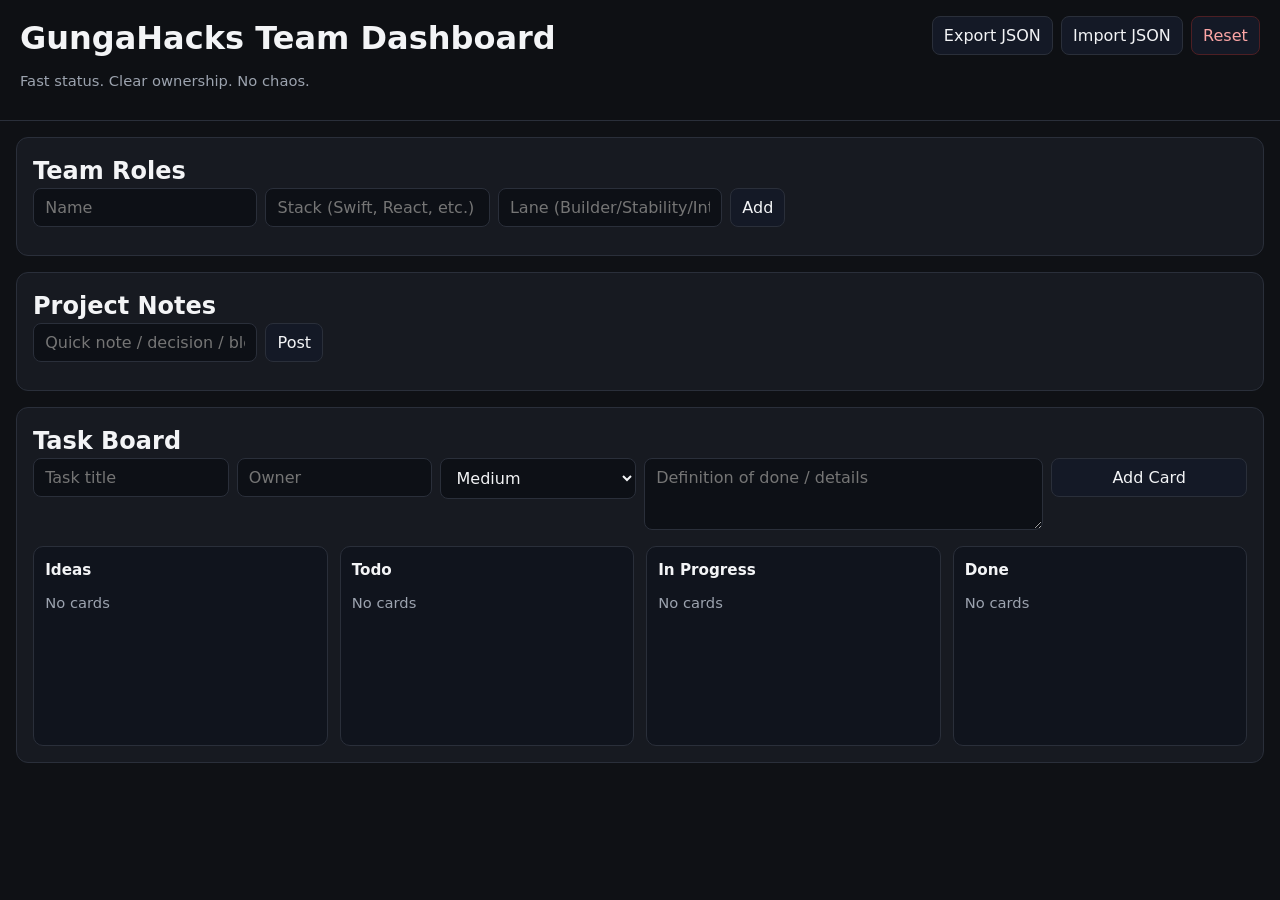
==== index.html @ e2507010 "feat: ship gungahacks team dashboard MVP" ====
<!doctype html>
<html lang="en">
  <head>
    <meta charset="UTF-8" />
    <meta name="viewport" content="width=device-width, initial-scale=1.0" />
    <title>GungaHacks Team Dashboard</title>
    <link rel="stylesheet" href="styles.css" />
  </head>
  <body>
    <header>
      <div>
        <h1>GungaHacks Team Dashboard</h1>
        <p class="muted">Fast status. Clear ownership. No chaos.</p>
      </div>
      <div class="actions">
        <button id="exportBtn">Export JSON</button>
        <label for="importInput" class="button-like">Import JSON</label>
        <input id="importInput" type="file" accept="application/json" hidden />
        <button id="resetBtn" class="danger">Reset</button>
      </div>
    </header>

    <main>
      <section class="panel">
        <h2>Team Roles</h2>
        <form id="memberForm" class="row-form">
          <input id="memberName" placeholder="Name" required />
          <input id="memberStack" placeholder="Stack (Swift, React, etc.)" required />
          <input id="memberRole" placeholder="Lane (Builder/Stability/Integrator)" required />
          <button type="submit">Add</button>
        </form>
        <ul id="memberList"></ul>
      </section>

      <section class="panel">
        <h2>Project Notes</h2>
        <form id="noteForm" class="row-form">
          <input id="noteInput" placeholder="Quick note / decision / blocker" required />
          <button type="submit">Post</button>
        </form>
        <ul id="noteList"></ul>
      </section>

      <section class="panel">
        <h2>Task Board</h2>
        <form id="cardForm" class="grid-form">
          <input id="cardTitle" placeholder="Task title" required />
          <input id="cardOwner" placeholder="Owner" required />
          <select id="cardPriority">
            <option>High</option>
            <option selected>Medium</option>
            <option>Low</option>
          </select>
          <textarea id="cardNotes" placeholder="Definition of done / details"></textarea>
          <button type="submit">Add Card</button>
        </form>

        <div class="board" id="board"></div>
      </section>
    </main>

    <template id="memberTemplate">
      <li>
        <div>
          <strong class="name"></strong>
          <span class="muted stack"></span>
          <span class="pill role"></span>
        </div>
        <button class="danger remove">Remove</button>
      </li>
    </template>

    <template id="noteTemplate">
      <li>
        <div>
          <span class="content"></span>
          <span class="muted time"></span>
        </div>
        <button class="danger remove">Delete</button>
      </li>
    </template>

    <template id="cardTemplate">
      <article class="card">
        <h4 class="title"></h4>
        <p class="muted owner"></p>
        <p class="notes"></p>
        <div class="card-footer">
          <span class="pill priority"></span>
          <div class="card-actions">
            <select class="statusSelect">
              <option value="Ideas">Ideas</option>
              <option value="Todo">Todo</option>
              <option value="In Progress">In Progress</option>
              <option value="Done">Done</option>
            </select>
            <button class="danger delete">Delete</button>
          </div>
        </div>
      </article>
    </template>

    <script src="app.js"></script>
  </body>
</html>
---- styles.css ----
:root {
  --bg: #0f1115;
  --panel: #171a21;
  --muted: #9ca3af;
  --text: #f3f4f6;
  --accent: #60a5fa;
  --danger: #ef4444;
  --ok: #10b981;
  --border: #2a2f3a;
}

* { box-sizing: border-box; }
body {
  margin: 0;
  font-family: Inter, ui-sans-serif, system-ui, -apple-system, Segoe UI, Roboto, sans-serif;
  background: var(--bg);
  color: var(--text);
}

header {
  display: flex;
  justify-content: space-between;
  align-items: flex-start;
  gap: 1rem;
  padding: 1rem 1.25rem;
  border-bottom: 1px solid var(--border);
  position: sticky;
  top: 0;
  background: rgba(15, 17, 21, 0.95);
  backdrop-filter: blur(4px);
}
h1, h2, h3, h4 { margin: 0.2rem 0; }
.muted { color: var(--muted); font-size: 0.92rem; }

main {
  display: grid;
  gap: 1rem;
  padding: 1rem;
}

.panel {
  background: var(--panel);
  border: 1px solid var(--border);
  border-radius: 12px;
  padding: 1rem;
}

.actions, .row-form, .grid-form {
  display: flex;
  flex-wrap: wrap;
  gap: 0.5rem;
}

input, textarea, select, button, .button-like {
  border-radius: 8px;
  border: 1px solid var(--border);
  background: #0d1016;
  color: var(--text);
  padding: 0.55rem 0.7rem;
  font: inherit;
}
input, textarea, select { min-width: 12rem; }
textarea { min-height: 72px; min-width: 22rem; }

button, .button-like {
  cursor: pointer;
  background: #141926;
}
button:hover, .button-like:hover { border-color: var(--accent); }
button.danger { border-color: #4d1f24; color: #fca5a5; }

.grid-form {
  display: grid;
  grid-template-columns: repeat(auto-fit, minmax(190px, 1fr));
  align-items: start;
}
.grid-form textarea { grid-column: span 2; min-width: 100%; }

ul { list-style: none; padding: 0; margin: 0.75rem 0 0; display: grid; gap: 0.5rem; }
li {
  display: flex;
  justify-content: space-between;
  gap: 0.5rem;
  align-items: center;
  border: 1px solid var(--border);
  border-radius: 8px;
  padding: 0.55rem 0.7rem;
  background: #121722;
}

.pill {
  font-size: 0.76rem;
  border: 1px solid var(--border);
  border-radius: 999px;
  padding: 0.18rem 0.5rem;
  margin-left: 0.4rem;
}

.board {
  margin-top: 1rem;
  display: grid;
  gap: 0.75rem;
  grid-template-columns: repeat(4, minmax(220px, 1fr));
}
.column {
  background: #10141d;
  border: 1px solid var(--border);
  border-radius: 10px;
  min-height: 200px;
  padding: 0.7rem;
}
.column h3 {
  font-size: 0.95rem;
  margin-bottom: 0.55rem;
}
.card {
  border: 1px solid var(--border);
  background: #151b27;
  border-radius: 9px;
  padding: 0.6rem;
  margin-bottom: 0.55rem;
}
.card p { margin: 0.3rem 0; }
.card-footer {
  display: flex;
  justify-content: space-between;
  align-items: center;
  gap: 0.5rem;
}
.card-actions { display: flex; align-items: center; gap: 0.4rem; }

.priority.High { border-color: #78350f; color: #fdba74; }
.priority.Medium { border-color: #1e3a8a; color: #93c5fd; }
.priority.Low { border-color: #065f46; color: #6ee7b7; }

@media (max-width: 1050px) {
  .board { grid-template-columns: 1fr 1fr; }
}
@media (max-width: 680px) {
  .board { grid-template-columns: 1fr; }
  .grid-form textarea { grid-column: span 1; }
}
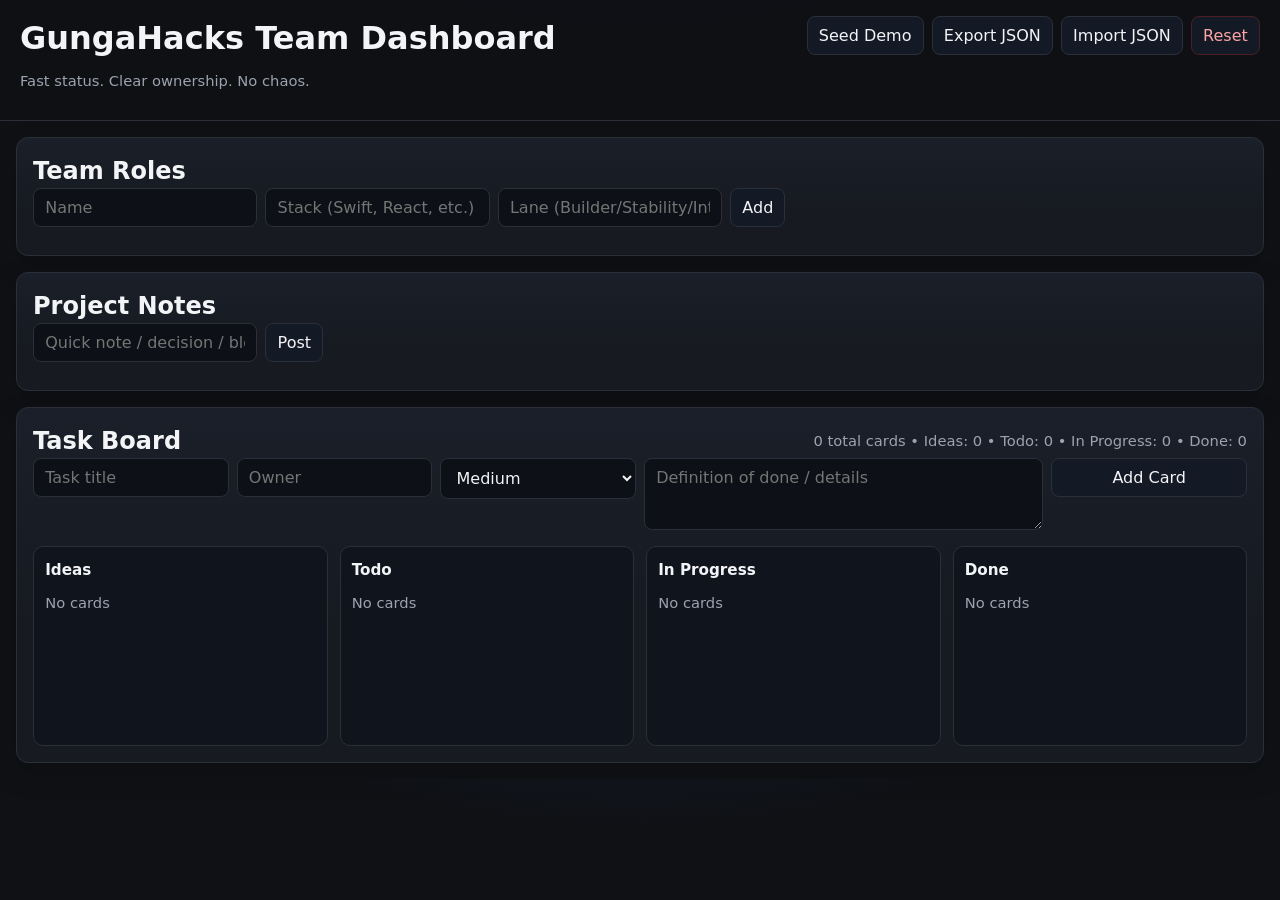
==== commit 63b19eee: "feat: polish dashboard UI and add demo seed + board stats" ====
--- a/index.html
+++ b/index.html
@@ -13,6 +13,7 @@
         <p class="muted">Fast status. Clear ownership. No chaos.</p>
       </div>
       <div class="actions">
+        <button id="seedBtn">Seed Demo</button>
         <button id="exportBtn">Export JSON</button>
         <label for="importInput" class="button-like">Import JSON</label>
         <input id="importInput" type="file" accept="application/json" hidden />
@@ -42,7 +43,10 @@
       </section>
 
       <section class="panel">
-        <h2>Task Board</h2>
+        <div class="section-head">
+          <h2>Task Board</h2>
+          <div id="boardStats" class="muted"></div>
+        </div>
         <form id="cardForm" class="grid-form">
           <input id="cardTitle" placeholder="Task title" required />
           <input id="cardOwner" placeholder="Owner" required />
--- a/styles.css
+++ b/styles.css
@@ -13,7 +13,7 @@
 body {
   margin: 0;
   font-family: Inter, ui-sans-serif, system-ui, -apple-system, Segoe UI, Roboto, sans-serif;
-  background: var(--bg);
+  background: radial-gradient(1200px 500px at 50% -20%, #1a2233 0%, var(--bg) 40%);
   color: var(--text);
 }
 
@@ -26,8 +26,9 @@
   border-bottom: 1px solid var(--border);
   position: sticky;
   top: 0;
-  background: rgba(15, 17, 21, 0.95);
-  backdrop-filter: blur(4px);
+  background: rgba(15, 17, 21, 0.92);
+  backdrop-filter: blur(6px);
+  z-index: 10;
 }
 h1, h2, h3, h4 { margin: 0.2rem 0; }
 .muted { color: var(--muted); font-size: 0.92rem; }
@@ -39,10 +40,18 @@
 }
 
 .panel {
-  background: var(--panel);
+  background: linear-gradient(180deg, #1a1f29 0%, var(--panel) 60%);
   border: 1px solid var(--border);
   border-radius: 12px;
   padding: 1rem;
+  box-shadow: 0 10px 30px rgba(0, 0, 0, 0.16);
+}
+
+.section-head {
+  display: flex;
+  justify-content: space-between;
+  align-items: center;
+  gap: 0.5rem;
 }
 
 .actions, .row-form, .grid-form {
@@ -66,8 +75,9 @@
   cursor: pointer;
   background: #141926;
 }
-button:hover, .button-like:hover { border-color: var(--accent); }
+button:hover, .button-like:hover { border-color: var(--accent); transform: translateY(-1px); }
 button.danger { border-color: #4d1f24; color: #fca5a5; }
+button, .button-like { transition: 120ms ease; }
 
 .grid-form {
   display: grid;
@@ -119,6 +129,11 @@
   border-radius: 9px;
   padding: 0.6rem;
   margin-bottom: 0.55rem;
+  transition: 120ms ease;
+}
+.card:hover {
+  border-color: #3b82f6;
+  box-shadow: 0 8px 20px rgba(59, 130, 246, 0.08);
 }
 .card p { margin: 0.3rem 0; }
 .card-footer {
